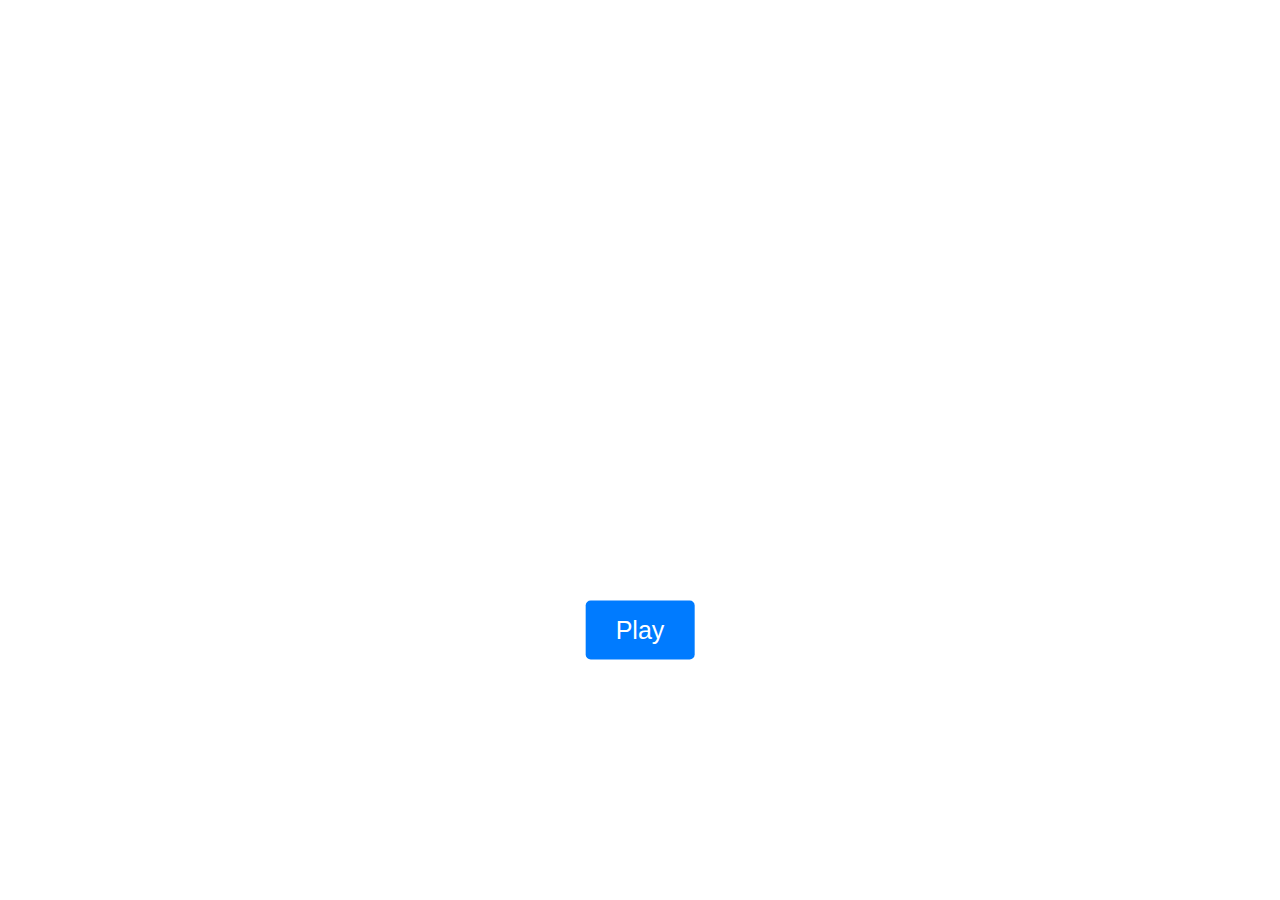
==== Frontpage.html @ 8e44b3a8 "made changes" ====
<!DOCTYPE html>
<html lang="en">
<head>
    <meta charset="UTF-8">
    <meta name="viewport" content="width=device-width, initial-scale=1.0">
    <title>Quiz Start Page</title>
    <link rel="stylesheet" href="Frontpage.css">
</head>
<body>
    <button id="popup-button">Play</button>
    <div id="popup-container" class="popup">
        <div class="popup-content">
            <span class="close" id="close-popup">&times;</span>
            <h2>INSTRUCTIONS</h2>
            <!-- <p><span> /** Please click submit and then start **/</span> </p> -->
           <div class="instructionList">
                <p>1. You only have <span>10 seconds</span> per question.</p>
                <p>2. Once you select the question, you can't reselect.</p>
                <p>3. You can't select any option once the timer goes off.</p>
                <p>4. You can't exit from the quiz once you start.</p>
                <p>5. Scores will be added for each correct answer.</p>
                <p><button id="continue-btn" onclick="showpopup()">Continue</button></p>

           </div>
            
    
    
                <form id="myForm" >
                    <h3>Fill up and start</h3>
                    <label for="inputData"></label>
                    <input type="text" id="inputData" required placeholder="Name"><br><br>
                    <label for="inputData" ></label>
                    <input type="name" id="inputData" required placeholder="NickName"><br><br>
                    <button id="submit" type="submit">START</button>
                </form> 
                
    </div>
    <script src="Frontpage.js"></script>
</body>
</html>
---- Frontpage.css ----
*{
    margin: 0;
    padding: 0;
    box-sizing: border-box;
    font-family: Verdana, Geneva, Tahoma, sans-serif;
}

body{
    /* background: #007bff; */
    
}

.popup {
    display: none;
    position: fixed;
    top: 0;
    left: 0;
    width: 100%;
    height: 100%;
    background-color: rgba(0, 0, 0, 0.7);
    text-align: center;
    padding-top: 100px;
    z-index: 1;
}

#popup-button{
    position:absolute;
    top:70%;
    left: 50%;
    transform: translate(-50%, -50%);
}

#popup-button {
    font-size: 25px;
    font-weight: 500;
    color: white;
    padding: 15px 30px;
    border: none;
    outline: none;
    border-radius: 5px;
    background: #007bff;
    cursor: pointer;
    /* display: none; */
} 

#popup-button:hover {
    background: white;
    color: #007bff;
    border: 1px solid #007bff;
} 

span {
    color: #007bff;
}


.popup-content {
    background-color: #fff;
    padding: 40px;
    border-radius: 5px;
    box-shadow: 0px 0px 10px rgba(0, 0, 0, 0.5);
    position: absolute;
    top: 50%;
    left: 50%;
    transform: translate(-50%, -50%);
    /* width: 50%; */
    /* visibility: visible; */
    
}

.close {
    position: absolute;
    top: 10px;
    right: 10px;
    font-size: 20px;
    cursor: pointer;
}


h2 {
    text-align: center;
    border-bottom: 3px solid black;
    padding-bottom: 10px;
}

.instructionList {
    border-bottom: 3px solid black;
}

p {
    padding: 5px;
}

#continue-btn {
    margin-top: 10px;
    /* margin-left: 75% ; */
    padding: 9px;
    background-color:#007bff;
    border: none;
    color: white;
    border-radius: 5px;
    cursor: pointer;
    /* display: none; */
}

#continue-btn:hover {
    border: 0.1px solid #007bff;
    background: white;
    color: #007bff;
}

#myForm {
    margin: 20px;
    padding: 15px;
    /* border: 5px solid #bbb ; */
    border-radius: 20px;
    display: none;
}

input {
    margin-top: 10px ;
    text-align: center;
}

#inputData {
    height: 30px;
}

#submit {
    padding: 5px;
    cursor: pointer;
}

#submit{
    /* margin: 0px; */
    padding: 9px;
    background-color: #007bff;
    border: none;
    color: white;
    border-radius: 5px;
    cursor: pointer;
    /* margin-left: 35% ; */
}

#submit:hover {
    border: 0.1px solid #007bff;
    background: white;
    color: #007bff;
}

button {
    text-align: center;
}
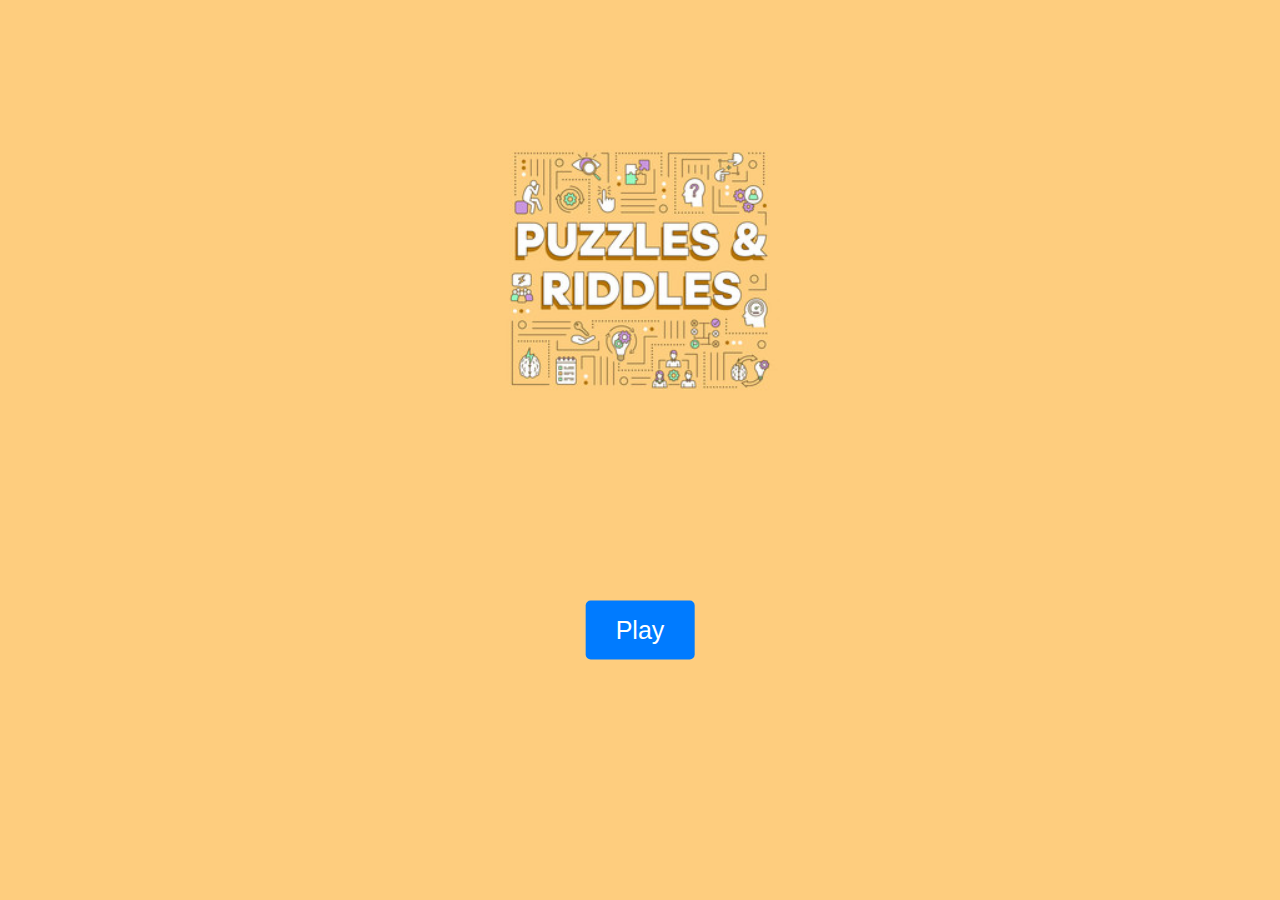
==== commit c1d8dbbd: "made changes" ====
--- a/Frontpage.html
+++ b/Frontpage.html
@@ -9,6 +9,7 @@
     <link rel="stylesheet" href="Frontpage.css">
 </head>
 <body>
+    <img id="quizlogo" src="./assets/riddle logo.jpg " alt="">
     <button id="popup-button">Play</button>
     <div id="popup-container" class="popup">
         <div class="popup-content">
--- a/Frontpage.css
+++ b/Frontpage.css
@@ -5,9 +5,17 @@
     font-family: Verdana, Geneva, Tahoma, sans-serif;
 }
 
-body{
-    /* background: #007bff; */
-    
+body {
+    background: #fecd7e;
+}
+
+#quizlogo {
+    position: absolute;
+    top: 30%;
+    left: 50%;
+    transform: translate(-50%, -50%);
+    height: 300px;
+
 }
 
 .popup {
@@ -33,7 +41,7 @@
 #popup-button {
     font-size: 25px;
     font-weight: 500;
-    color: white;
+    color:white;
     padding: 15px 30px;
     border: none;
     outline: none;
